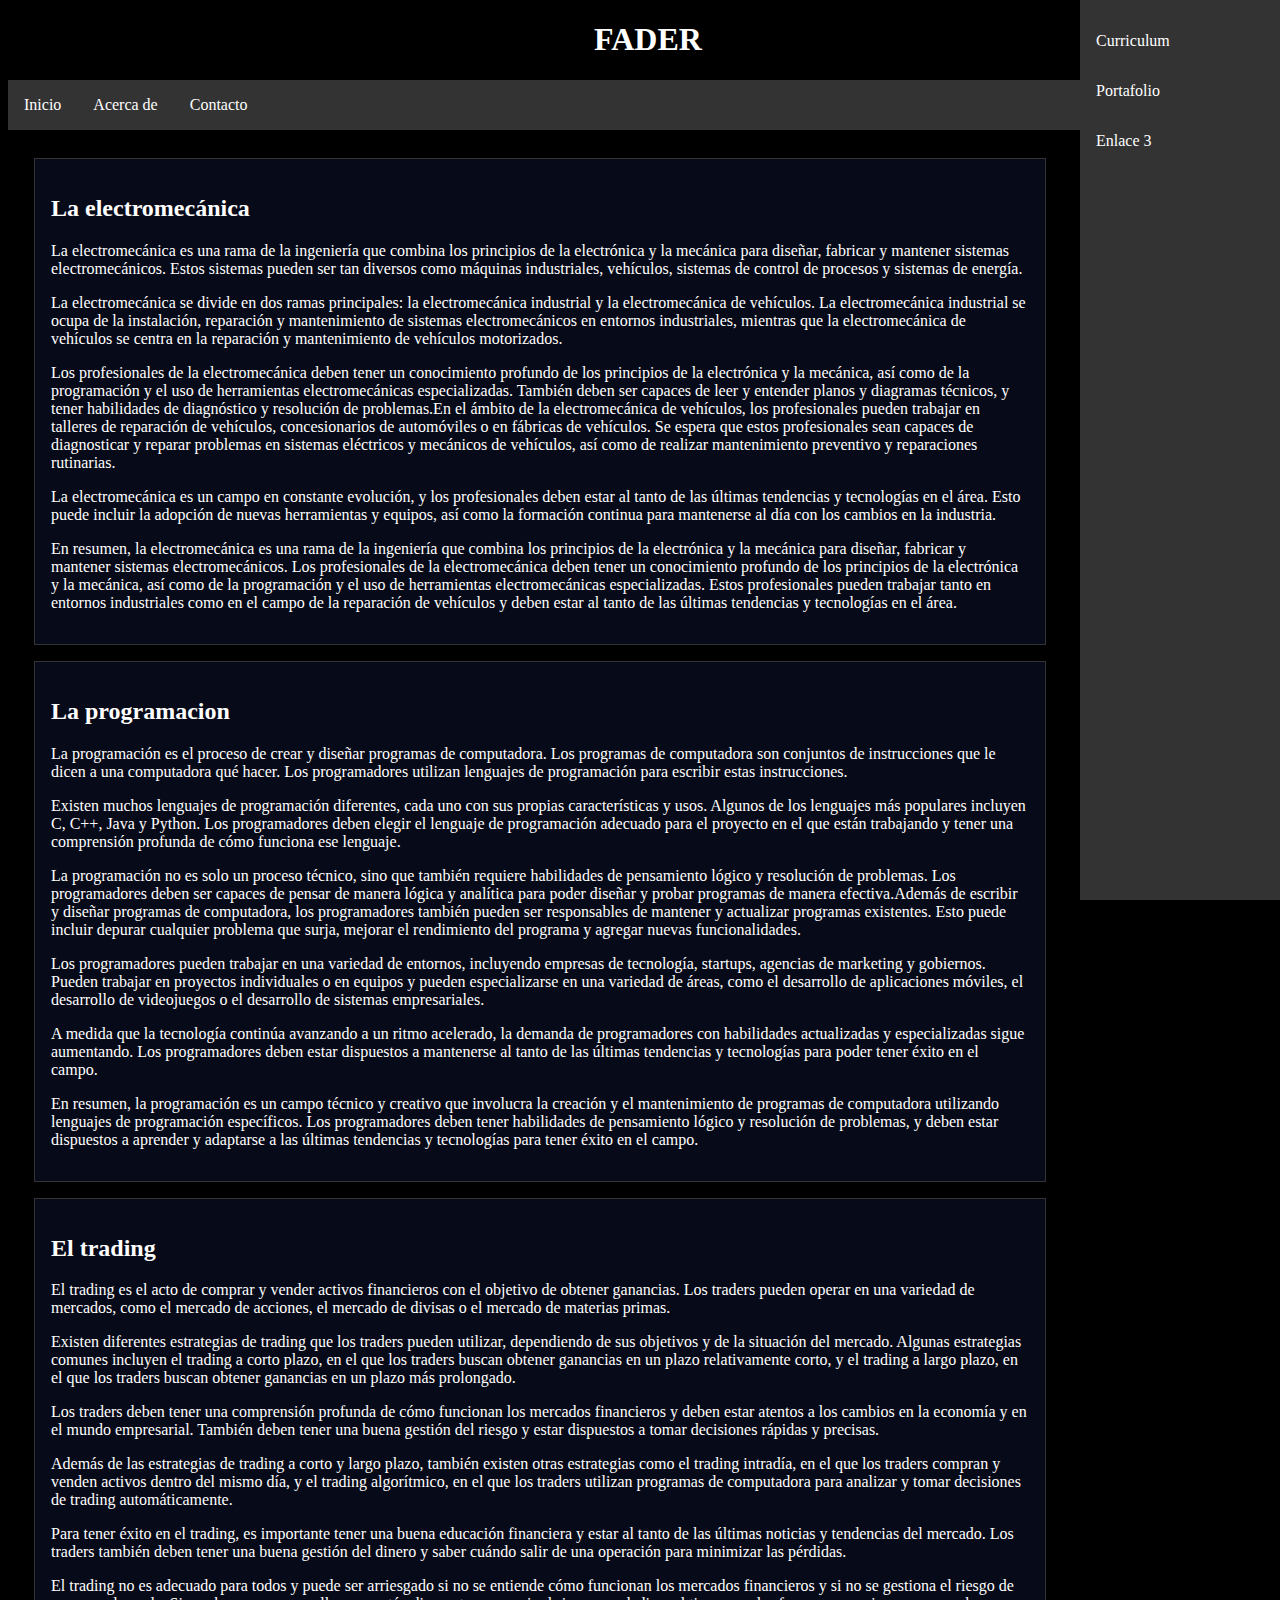
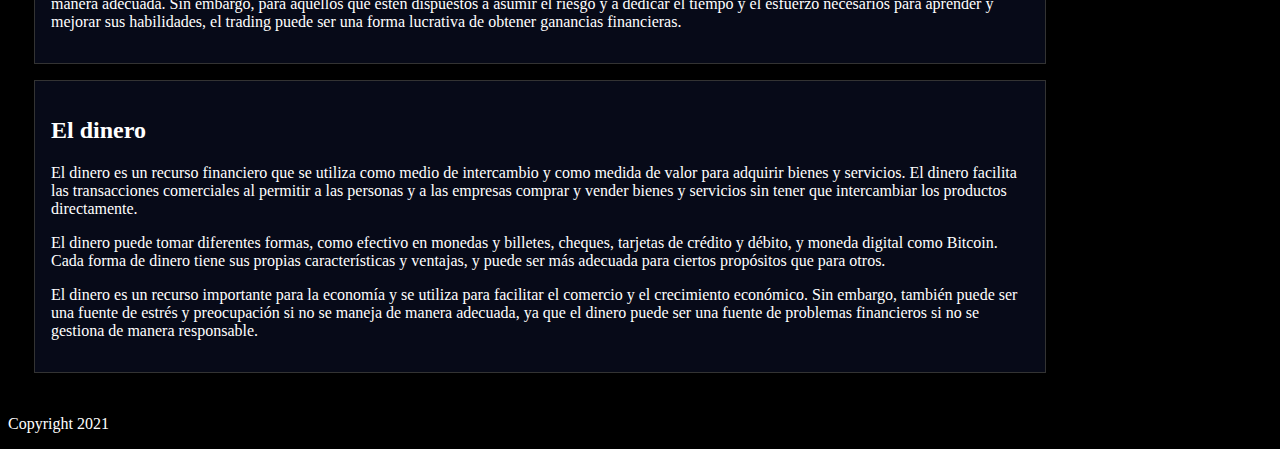
==== index.html @ 0c6322a6 "initial commit" ====
<!DOCTYPE html>
<html lang="en">

<head>
    <meta charset="UTF-8">
    <meta http-equiv="X-UA-Compatible" content="IE=edge">
    <meta name="viewport" content="width=device-width, initial-scale=1.0">
    <link rel="stylesheet" href="style.css">
    <script defer src="script.js"></script>
    <title>Emiliano F WEB</title>
</head>

<body>

    <header>
        <div class="banner">
            <h1>FADER</h1>
            <button class="sticky-element" id="menu-button">Menú</button>

            <nav>
                <a href="index.html">Inicio</a>
                <a href="acercade.html">Acerca de</a>
                <a href="contacto.html">Contacto</a>
            </nav>
        </div>
    </header>
    <main class="contenedor-principal">
        <article>
            <h2>La electromecánica</h2>
            <p>La electromecánica es una rama de la ingeniería que combina los principios de la electrónica y la
                mecánica para diseñar, fabricar y mantener sistemas electromecánicos. Estos sistemas pueden ser tan
                diversos como máquinas industriales, vehículos, sistemas de control de procesos y sistemas de energía.
            </p>

            <p>La electromecánica se divide en dos ramas principales: la electromecánica industrial y la
                electromecánica de vehículos. La electromecánica industrial se ocupa de la instalación, reparación y
                mantenimiento de sistemas electromecánicos en entornos industriales, mientras que la electromecánica de
                vehículos se centra en la reparación y mantenimiento de vehículos motorizados.</p>

            <p>Los profesionales de la electromecánica deben tener un conocimiento profundo de los principios de la
                electrónica y la mecánica, así como de la programación y el uso de herramientas electromecánicas
                especializadas. También deben ser capaces de leer y entender planos y diagramas técnicos, y tener
                habilidades de diagnóstico y resolución de problemas.En el ámbito de la electromecánica de vehículos,
                los profesionales pueden trabajar en talleres de reparación de vehículos, concesionarios de automóviles
                o en fábricas de vehículos. Se espera que estos profesionales sean capaces de diagnosticar y reparar
                problemas en sistemas eléctricos y mecánicos de vehículos, así como de realizar mantenimiento preventivo
                y reparaciones rutinarias.</p>

            <p>La electromecánica es un campo en constante evolución, y los profesionales deben estar al tanto de las
                últimas tendencias y tecnologías en el área. Esto puede incluir la adopción de nuevas herramientas y
                equipos, así como la formación continua para mantenerse al día con los cambios en la industria.</p>

            <p>En resumen, la electromecánica es una rama de la ingeniería que combina los principios de la electrónica
                y la mecánica para diseñar, fabricar y mantener sistemas electromecánicos. Los profesionales de la
                electromecánica deben tener un conocimiento profundo de los principios de la electrónica y la mecánica,
                así como de la programación y el uso de herramientas electromecánicas especializadas. Estos
                profesionales pueden trabajar tanto en entornos industriales como en el campo de la reparación de
                vehículos y deben estar al tanto de las últimas tendencias y tecnologías en el área.</p>
        </article>
        <article>
            <h2>La programacion</h2>
            <p>La programación es el proceso de crear y diseñar programas de computadora. Los programas de computadora
                son conjuntos de instrucciones que le dicen a una computadora qué hacer. Los programadores utilizan
                lenguajes de programación para escribir estas instrucciones.</p>

            <p>Existen muchos lenguajes de programación diferentes, cada uno con sus propias características y usos.
                Algunos de los lenguajes más populares incluyen C, C++, Java y Python. Los programadores deben elegir el
                lenguaje de programación adecuado para el proyecto en el que están trabajando y tener una comprensión
                profunda de cómo funciona ese lenguaje.</p>

            <p>La programación no es solo un proceso técnico, sino que también requiere habilidades de pensamiento
                lógico y resolución de problemas. Los programadores deben ser capaces de pensar de manera lógica y
                analítica para poder diseñar y probar programas de manera efectiva.Además de escribir y diseñar
                programas de computadora, los programadores también pueden ser responsables de mantener y actualizar
                programas existentes. Esto puede incluir depurar cualquier problema que surja, mejorar el rendimiento
                del programa y agregar nuevas funcionalidades.</p>

            <p>Los programadores pueden trabajar en una variedad de entornos, incluyendo empresas de tecnología,
                startups, agencias de marketing y gobiernos. Pueden trabajar en proyectos individuales o en equipos y
                pueden especializarse en una variedad de áreas, como el desarrollo de aplicaciones móviles, el
                desarrollo de videojuegos o el desarrollo de sistemas empresariales.</p>

            <p>A medida que la tecnología continúa avanzando a un ritmo acelerado, la demanda de programadores con
                habilidades actualizadas y especializadas sigue aumentando. Los programadores deben estar dispuestos a
                mantenerse al tanto de las últimas tendencias y tecnologías para poder tener éxito en el campo.</p>
            <p>En resumen, la programación es un campo técnico y creativo que involucra la creación y el mantenimiento
                de programas de computadora utilizando lenguajes de programación específicos. Los programadores deben
                tener habilidades de pensamiento lógico y resolución de problemas, y deben estar dispuestos a aprender y
                adaptarse a las últimas tendencias y tecnologías para tener éxito en el campo.</p>
        </article>
        <article>
            <h2>El trading</h2>
            <p>El trading es el acto de comprar y vender activos financieros con el objetivo de obtener ganancias. Los
                traders pueden operar en una variedad de mercados, como el mercado de acciones, el mercado de divisas o
                el mercado de materias primas.</p>

            <p>Existen diferentes estrategias de trading que los traders pueden utilizar, dependiendo de sus objetivos
                y de la situación del mercado. Algunas estrategias comunes incluyen el trading a corto plazo, en el que
                los traders buscan obtener ganancias en un plazo relativamente corto, y el trading a largo plazo, en el
                que los traders buscan obtener ganancias en un plazo más prolongado.</p>

            <p>Los traders deben tener una comprensión profunda de cómo funcionan los mercados financieros y deben
                estar atentos a los cambios en la economía y en el mundo empresarial. También deben tener una buena
                gestión del riesgo y estar dispuestos a tomar decisiones rápidas y precisas.</p>
            <p>Además de las estrategias de trading a corto y largo plazo, también existen otras estrategias como el
                trading intradía, en el que los traders compran y venden activos dentro del mismo día, y el trading
                algorítmico, en el que los traders utilizan programas de computadora para analizar y tomar decisiones de
                trading automáticamente.</p>

            <p>Para tener éxito en el trading, es importante tener una buena educación financiera y estar al tanto de
                las
                últimas noticias y tendencias del mercado. Los traders también deben tener una buena gestión del dinero
                y
                saber cuándo salir de una operación para minimizar las pérdidas.</p>

            <p>El trading no es adecuado para todos y puede ser arriesgado si no se entiende cómo funcionan los mercados
                financieros y si no se gestiona el riesgo de manera adecuada. Sin embargo, para aquellos que estén
                dispuestos a asumir el riesgo y a dedicar el tiempo y el esfuerzo necesarios para aprender y mejorar sus
                habilidades, el trading puede ser una forma lucrativa de obtener ganancias financieras.</p>
        </article>

        <article>
            <h2>El dinero</h2>
            <p>El dinero es un recurso financiero que se utiliza como medio de intercambio y como medida de valor para
                adquirir bienes y servicios. El dinero facilita las transacciones comerciales al permitir a las personas
                y a las empresas comprar y vender bienes y servicios sin tener que intercambiar los productos
                directamente.</p>

            <p>El dinero puede tomar diferentes formas, como efectivo en monedas y billetes, cheques, tarjetas de
                crédito y débito, y moneda digital como Bitcoin. Cada forma de dinero tiene sus propias características
                y ventajas, y puede ser más adecuada para ciertos propósitos que para otros.</p>

            <p>El dinero es un recurso importante para la economía y se utiliza para facilitar el comercio y el
                crecimiento económico. Sin embargo, también puede ser una fuente de estrés y preocupación si no se
                maneja de manera adecuada, ya que el dinero puede ser una fuente de problemas financieros si no se
                gestiona de manera responsable.</p>
        </article>
    </main>

    <aside>
        <ul>
            <li><a href="cv.html">Curriculum</a></li>
            <li><a href="portafolio.html">Portafolio</a></li>
            <li><a href="#">Enlace 3</a></li>
        </ul>
    </aside>

    <footer>
        <p>Copyright 2021</p>
    </footer>
</body>

</html>
---- style.css ----
::-webkit-scrollbar {
    width: 10px;
    background-color: #333;
    /* El color de fondo de la barra de desplazamiento será gris oscuro */
    color: #fff;
    /* El color de las flechas de desplazamiento será blanco */
}

::-webkit-scrollbar-thumb {
    background-color: #666;
    /* El color de fondo de la parte deslizante será gris medio */
    border-radius: 10px;
    /* La parte deslizante tendrá bordes redondeados */
}



body {
    background-color: black;
    color: white;
}

main {
    background-color: black;
    color: darkslategray;
    margin: 0 auto;
    padding: 10px;
}

.banner {
position: fixed;
display: block;
background-color: black;
width: 100%;
top: 0;
}
h1 {
    text-align: center;
}

article {
    border: 1px solid #333;
    margin: 1em;
    padding: 1em;
    background-color: rgb(7, 10, 24);
    color: rgb(255, 255, 255);
}

article:first-of-type {
    margin-top: 140px;
}

nav {
    display: flex;
    align-items: left;
    background-color: #333;
    color: #fff;
    width: 100%;
}

nav a {
    display: block;
    padding: 1em;
    text-decoration: none;
    color: inherit;
}

nav a:hover {
    background-color: #444;
}

aside {
    position: sticky;
    top: 0;
    right: 0;
    width: 200px;
    height: 100%;
    background-color: #333;
    color: #fff;
    padding: 0;
}

aside a {
    display: block;
    text-decoration: none;
    color: #fff;
    background-color: #333;
    padding: 1em;
}

aside a:hover {
    background-color: #444;
}


aside ul {
    list-style-type: none;
    padding: 0;
}

aside ul {
    transition: max-height 0.5s ease-in-out;
    max-height: 0;
    overflow: hidden;
}

aside ul.open {
    max-height: 1000px;
}

aside ul {
    display: block;
}

aside {
    position: fixed;
    top: 0;
    right: 0;
    width: 200px;
    height: 100%;
    background-color: #333;
    color: #fff;
    padding: 0;
    display: block;
    margin: 0;
    padding: 0;
}

button {
    background-color: #333;
    color: #fff;
    padding: 1em;
    cursor: pointer;
    font-size: 16px;
    box-shadow: 0 2px 4px rgba(0, 0, 0, 0.2);
}

button:hover {
    background-color: #444;
}

@media screen and (min-width: 601px) {

    main {
        margin-right: 200px;
    }

    aside ul {
        list-style-type: none;
        padding: 0;
    }

    aside ul {
        transition: max-height 0.5s ease-in-out;
        max-height: 1000px;
        overflow: hidden;
    }

    aside ul.open {
        max-height: 0;
    }

    aside ul {
        display: block;
    }

    #menu-button {
        display: none;
    }

}

@media screen and (max-width: 600px) {

    main {
        width: 100%;
    }

    aside {
        display: block;
        color: white;
        width: auto;
        height: max-content;
        z-index: 2;
    }

    aside ul {
        list-style-type: none;
        padding: 0;
    }

    aside ul {
        transition: max-height 0.5s ease-in-out;
        max-height: 1000px;
        overflow: hidden;
    }

    aside ul.open {
        max-height: 0;
    }

    aside ul {
        display: block;
    }

    button {
        float: right;
        z-index: 1;
        top: 0;
    }

}

.sticky-element {
    position: -webkit-sticky;
    /* Para Safari */
    position: sticky;
    top: 0;
    /* El elemento se fijará en la parte superior del contenedor */
}
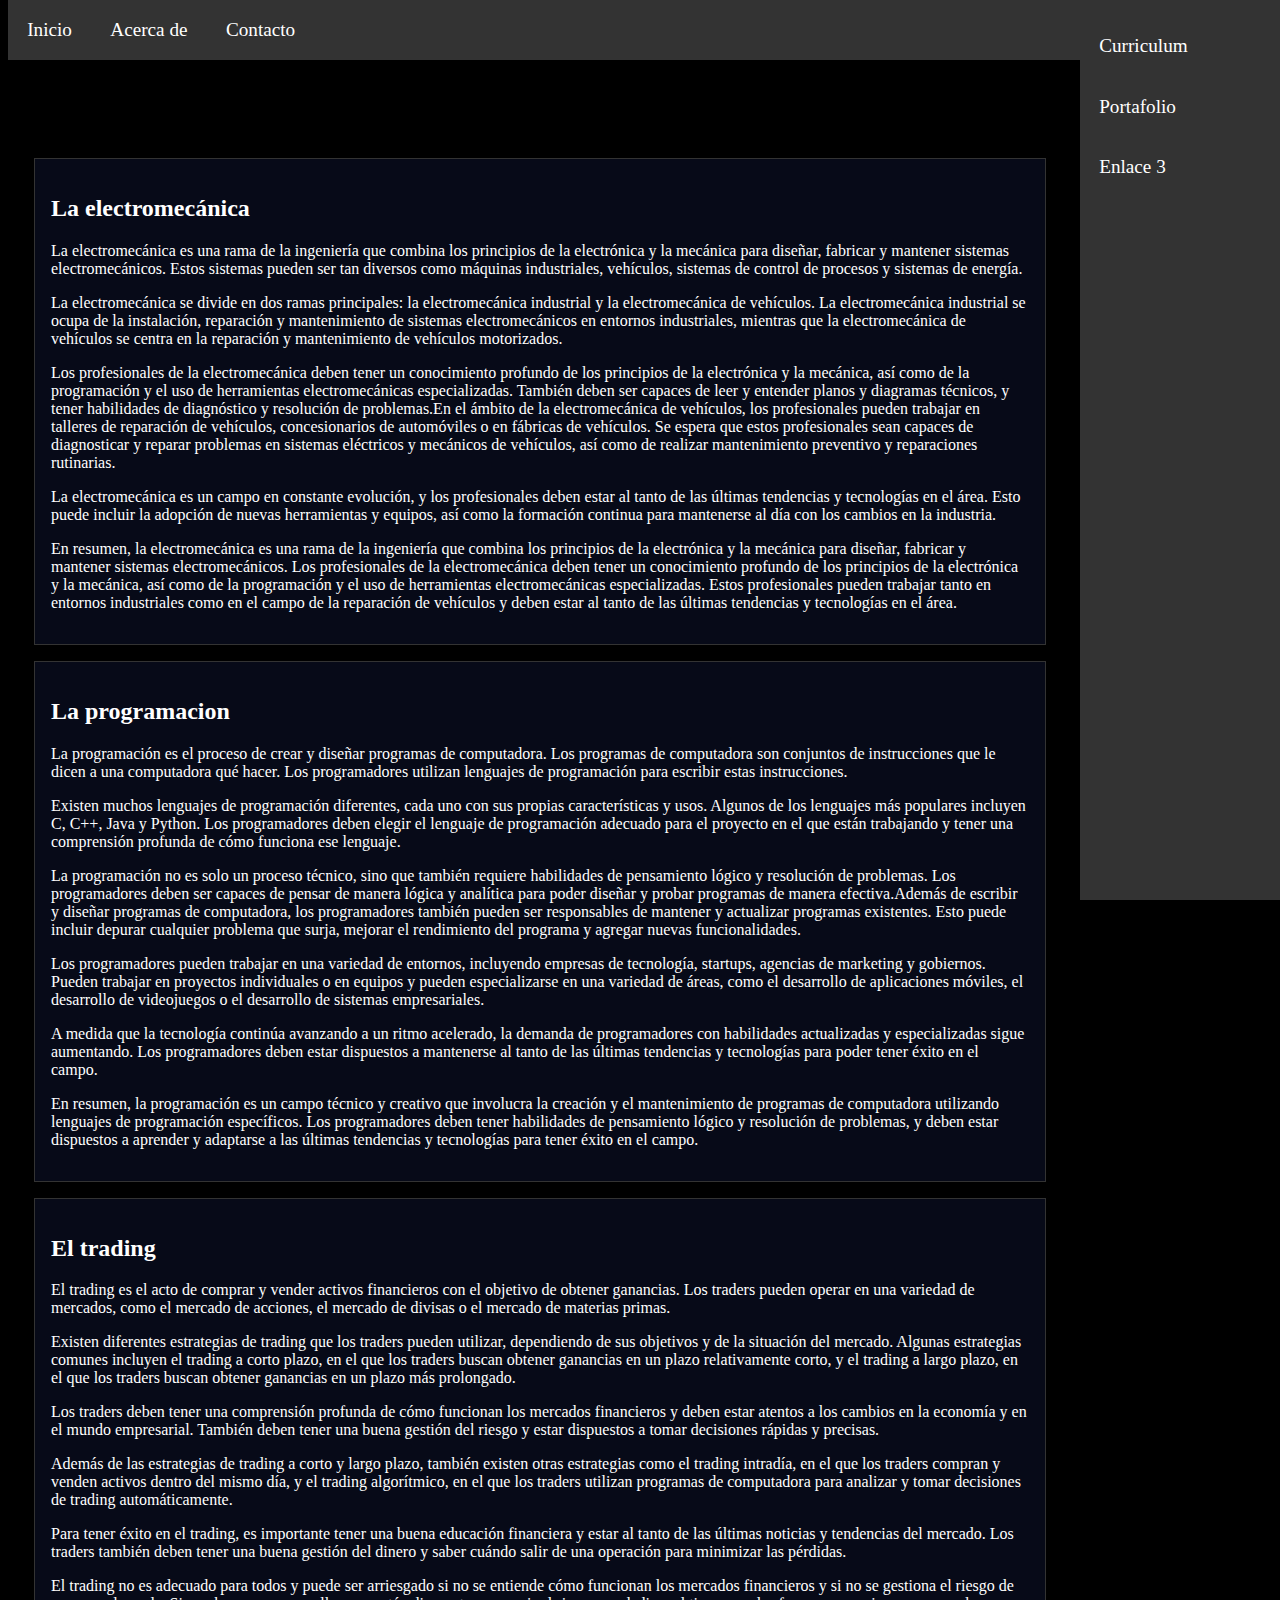
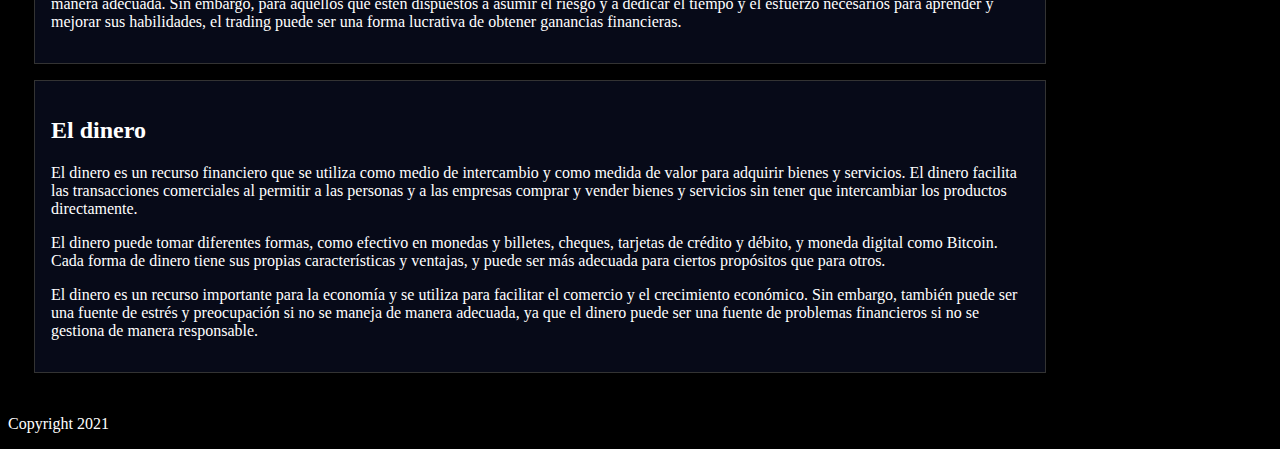
==== commit 72556eca: "Update index.html" ====
--- a/index.html
+++ b/index.html
@@ -7,20 +7,18 @@
     <meta name="viewport" content="width=device-width, initial-scale=1.0">
     <link rel="stylesheet" href="style.css">
     <script defer src="script.js"></script>
-    <title>Emiliano F WEB</title>
+    <title>Fader Developer</title>
 </head>
 
 <body>
 
     <header>
         <div class="banner">
-            <h1>FADER</h1>
-            <button class="sticky-element" id="menu-button">Menú</button>
-
             <nav>
                 <a href="index.html">Inicio</a>
                 <a href="acercade.html">Acerca de</a>
                 <a href="contacto.html">Contacto</a>
+                <button class="sticky-element" id="menu-button">Menú</button>
             </nav>
         </div>
     </header>
@@ -150,4 +148,4 @@
     </footer>
 </body>
 
-</html>+</html>
--- a/style.css
+++ b/style.css
@@ -13,7 +13,21 @@
     /* La parte deslizante tendrá bordes redondeados */
 }
 
-
+.imgbanner {
+    display: flex;
+    justify-content: center;
+}
+
+.astromate {
+    display: block;
+    margin: auto;
+    width: 300px; /* Tamaño de la imagen */
+  }
+
+a {
+    color: white;
+    font-size: larger;
+}
 
 body {
     background-color: black;
@@ -168,6 +182,10 @@
         display: none;
     }
 
+    .title {
+        display: none;
+    }
+
 }
 
 @media screen and (max-width: 600px) {
@@ -207,6 +225,14 @@
         float: right;
         z-index: 1;
         top: 0;
+    }
+
+    .imgbanner {
+        display: none;
+    }
+
+    .title {
+        display: block;
     }
 
 }
@@ -217,4 +243,45 @@
     position: sticky;
     top: 0;
     /* El elemento se fijará en la parte superior del contenedor */
-}+}
+
+form {
+    font-family: Arial, sans-serif;
+    color: white;
+  }
+
+  input[type="text"], textarea {
+    width: 100%;
+    padding: 12px 20px;
+    margin: 8px 0;
+    box-sizing: border-box;
+    border: 2px solid #ccc;
+    border-radius: 4px;
+  }
+  
+  input[type="submit"] {
+    width: 100%;
+    background-color: #4CAF50;
+    color: white;
+    padding: 14px 20px;
+    margin: 8px 0;
+    border: none;
+    border-radius: 4px;
+    cursor: pointer;
+  }
+  
+  input[type="submit"]:hover {
+    background-color: #45a049;
+  }
+  
+  input {
+    background-color: #666;
+    color: white;
+  }
+
+  #message {
+    max-width: 100%;
+    background-color: #666;
+    color: white;
+  }
+  
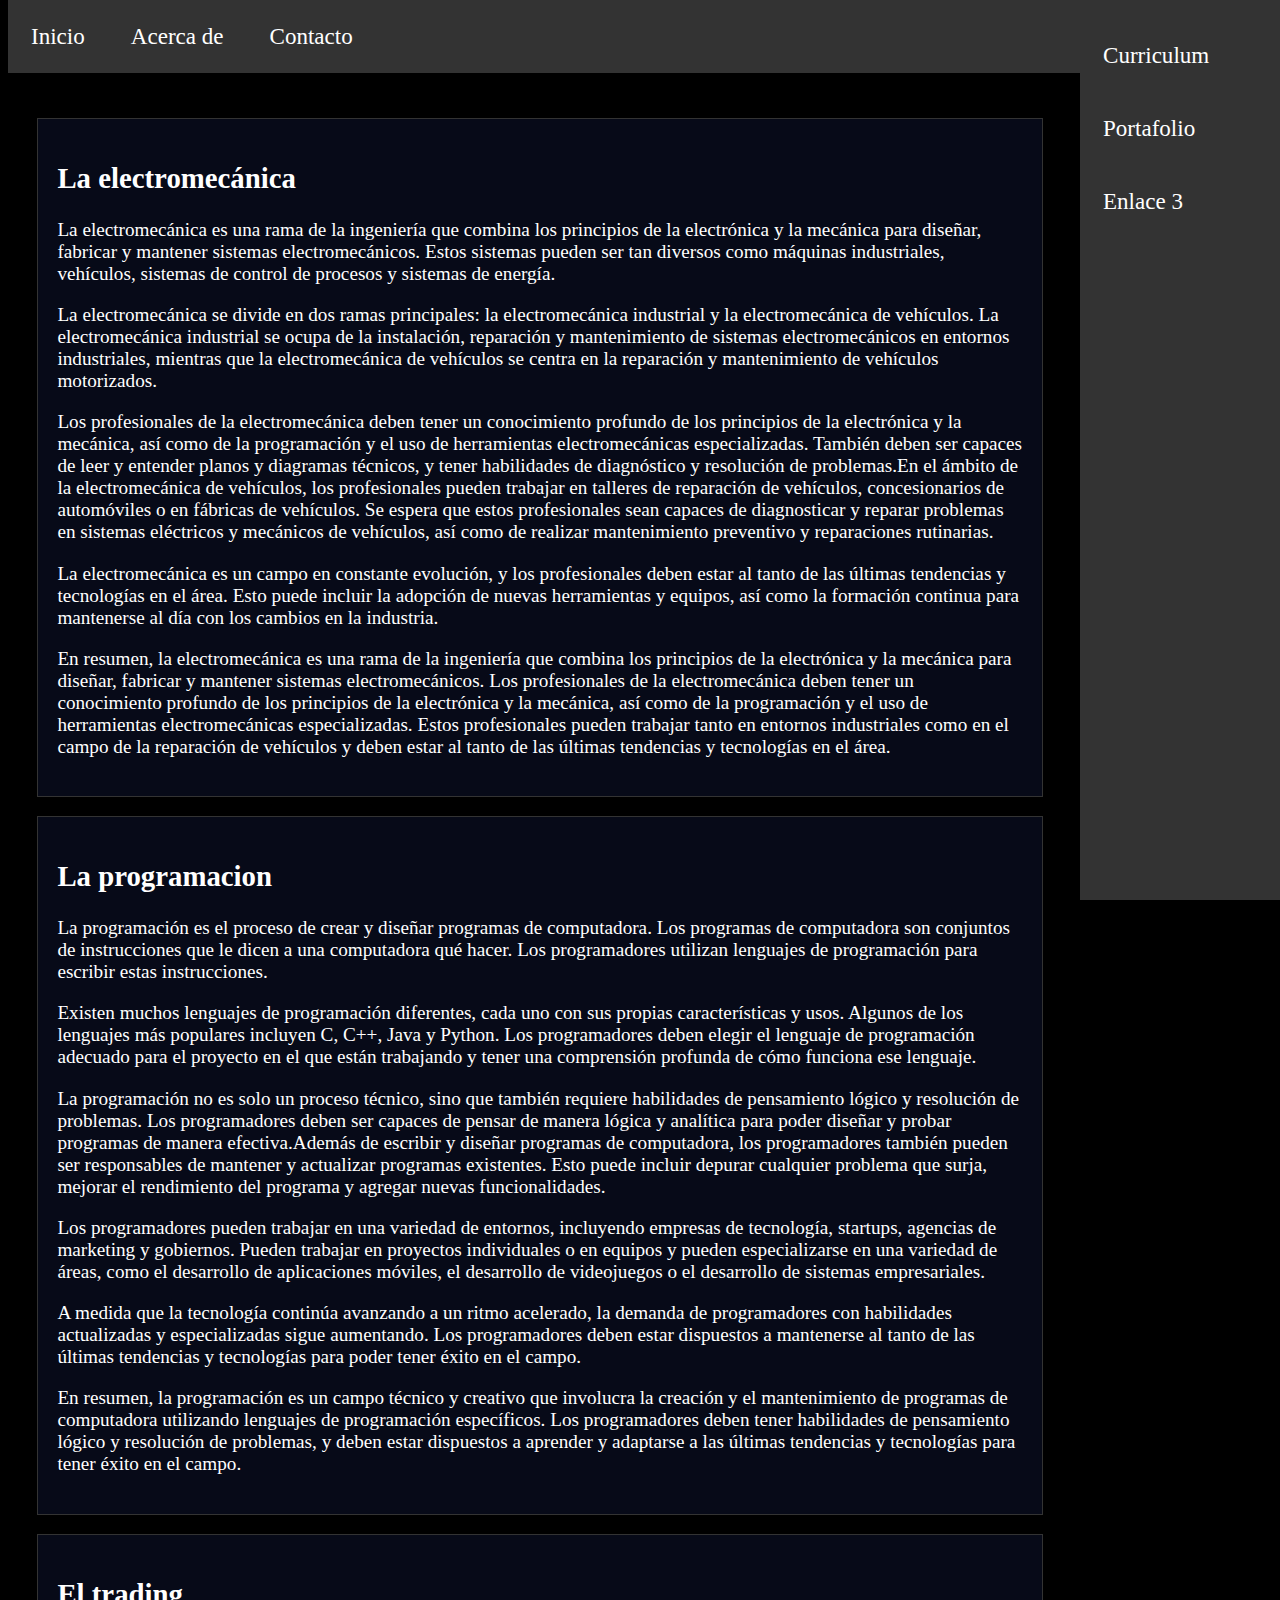
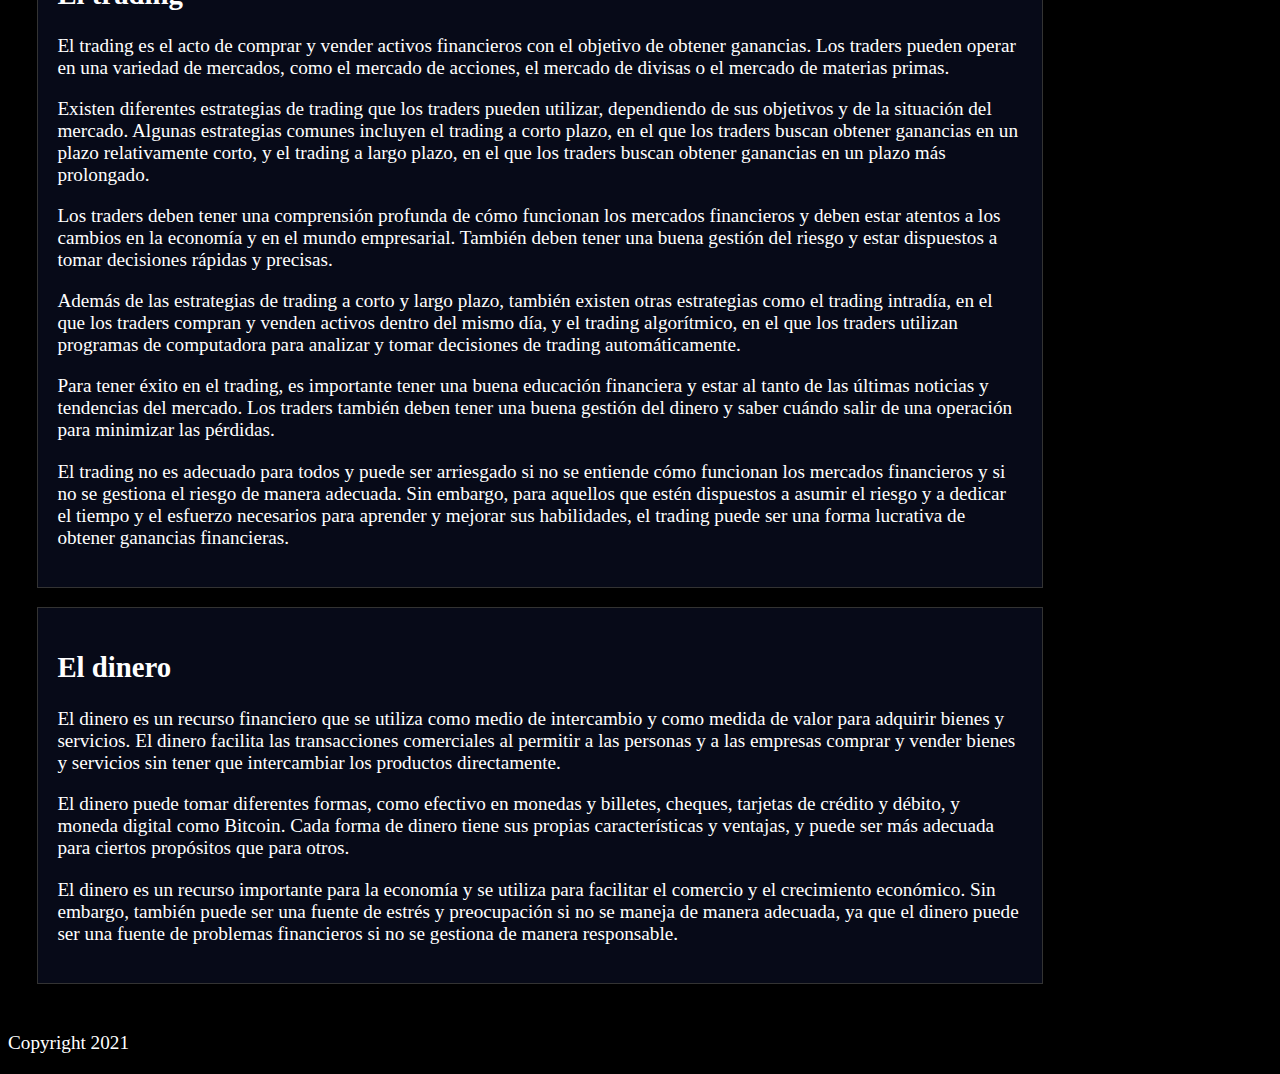
==== commit a1752ee3: "actualizacion" ====
--- a/index.html
+++ b/index.html
@@ -148,4 +148,4 @@
     </footer>
 </body>
 
-</html>
+</html>--- a/style.css
+++ b/style.css
@@ -14,15 +14,9 @@
 }
 
 .imgbanner {
-    display: flex;
-    justify-content: center;
-}
-
-.astromate {
-    display: block;
-    margin: auto;
-    width: 300px; /* Tamaño de la imagen */
-  }
+    overflow: hidden;
+    height: 250px;
+}
 
 a {
     color: white;
@@ -32,6 +26,7 @@
 body {
     background-color: black;
     color: white;
+    font-size: larger;
 }
 
 main {
@@ -42,12 +37,13 @@
 }
 
 .banner {
-position: fixed;
-display: block;
-background-color: black;
-width: 100%;
-top: 0;
-}
+    position: fixed;
+    display: block;
+    background-color: black;
+    width: 100%;
+    top: 0;
+}
+
 h1 {
     text-align: center;
 }
@@ -61,7 +57,7 @@
 }
 
 article:first-of-type {
-    margin-top: 140px;
+    margin-top: 100px;
 }
 
 nav {
@@ -179,10 +175,6 @@
     }
 
     #menu-button {
-        display: none;
-    }
-
-    .title {
         display: none;
     }
 
@@ -231,10 +223,6 @@
         display: none;
     }
 
-    .title {
-        display: block;
-    }
-
 }
 
 .sticky-element {
@@ -248,18 +236,19 @@
 form {
     font-family: Arial, sans-serif;
     color: white;
-  }
-
-  input[type="text"], textarea {
+}
+
+input[type="text"],
+textarea {
     width: 100%;
     padding: 12px 20px;
     margin: 8px 0;
     box-sizing: border-box;
     border: 2px solid #ccc;
     border-radius: 4px;
-  }
-  
-  input[type="submit"] {
+}
+
+input[type="submit"] {
     width: 100%;
     background-color: #4CAF50;
     color: white;
@@ -268,20 +257,19 @@
     border: none;
     border-radius: 4px;
     cursor: pointer;
-  }
-  
-  input[type="submit"]:hover {
+}
+
+input[type="submit"]:hover {
     background-color: #45a049;
-  }
-  
-  input {
+}
+
+input {
     background-color: #666;
     color: white;
-  }
-
-  #message {
+}
+
+#message {
     max-width: 100%;
     background-color: #666;
     color: white;
-  }
-  
+}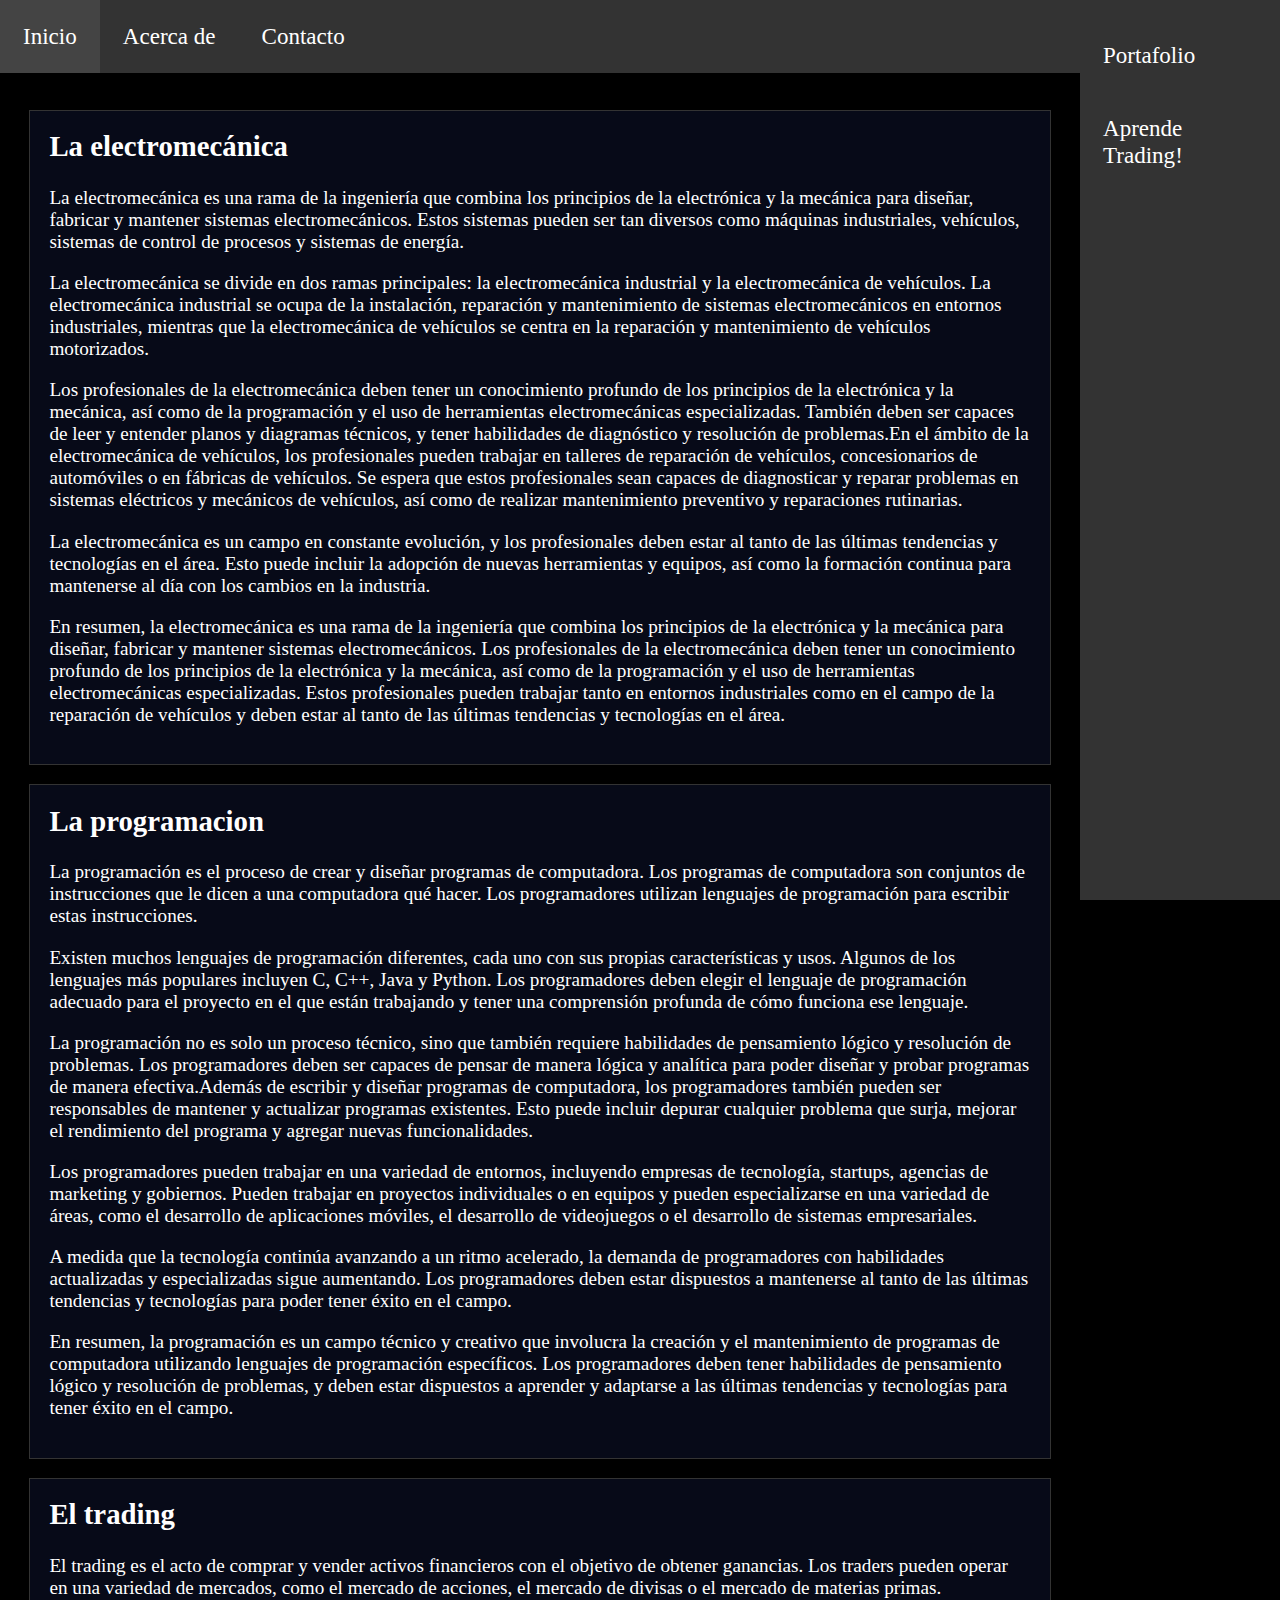
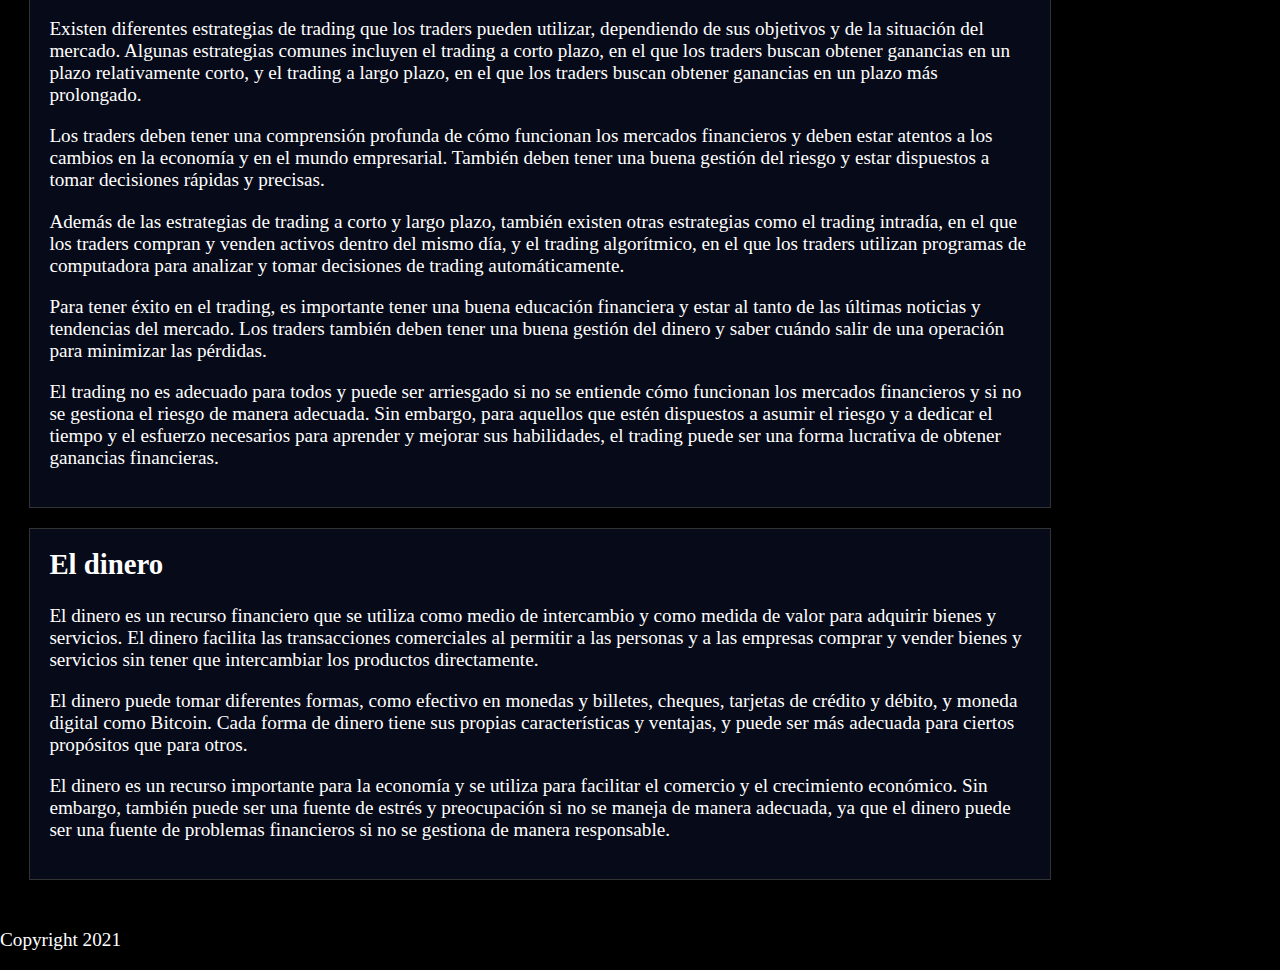
==== commit 7c9591bb: "actualizacion de todos los archivos" ====
--- a/index.html
+++ b/index.html
@@ -137,9 +137,8 @@
 
     <aside>
         <ul>
-            <li><a href="cv.html">Curriculum</a></li>
             <li><a href="portafolio.html">Portafolio</a></li>
-            <li><a href="#">Enlace 3</a></li>
+            <li><a href="trading.html">Aprende Trading!</a></li>
         </ul>
     </aside>
 
--- a/style.css
+++ b/style.css
@@ -24,6 +24,8 @@
 }
 
 body {
+    margin: 0;
+    padding: 0;
     background-color: black;
     color: white;
     font-size: larger;
@@ -48,7 +50,12 @@
     text-align: center;
 }
 
+h2 {
+    margin-top: 0;
+}
+
 article {
+    padding-top: 0;
     border: 1px solid #333;
     margin: 1em;
     padding: 1em;
@@ -154,6 +161,9 @@
     main {
         margin-right: 200px;
     }
+    aside {
+        display: block;
+    }
 
     aside ul {
         list-style-type: none;
@@ -182,8 +192,18 @@
 
 @media screen and (max-width: 600px) {
 
+    body {
+        margin: 0;
+        padding: 0;
+    }
+
     main {
         width: 100%;
+    }
+
+    nav {
+        width: 100%;
+        font-size: smaller;
     }
 
     aside {
@@ -272,4 +292,4 @@
     max-width: 100%;
     background-color: #666;
     color: white;
-}+}
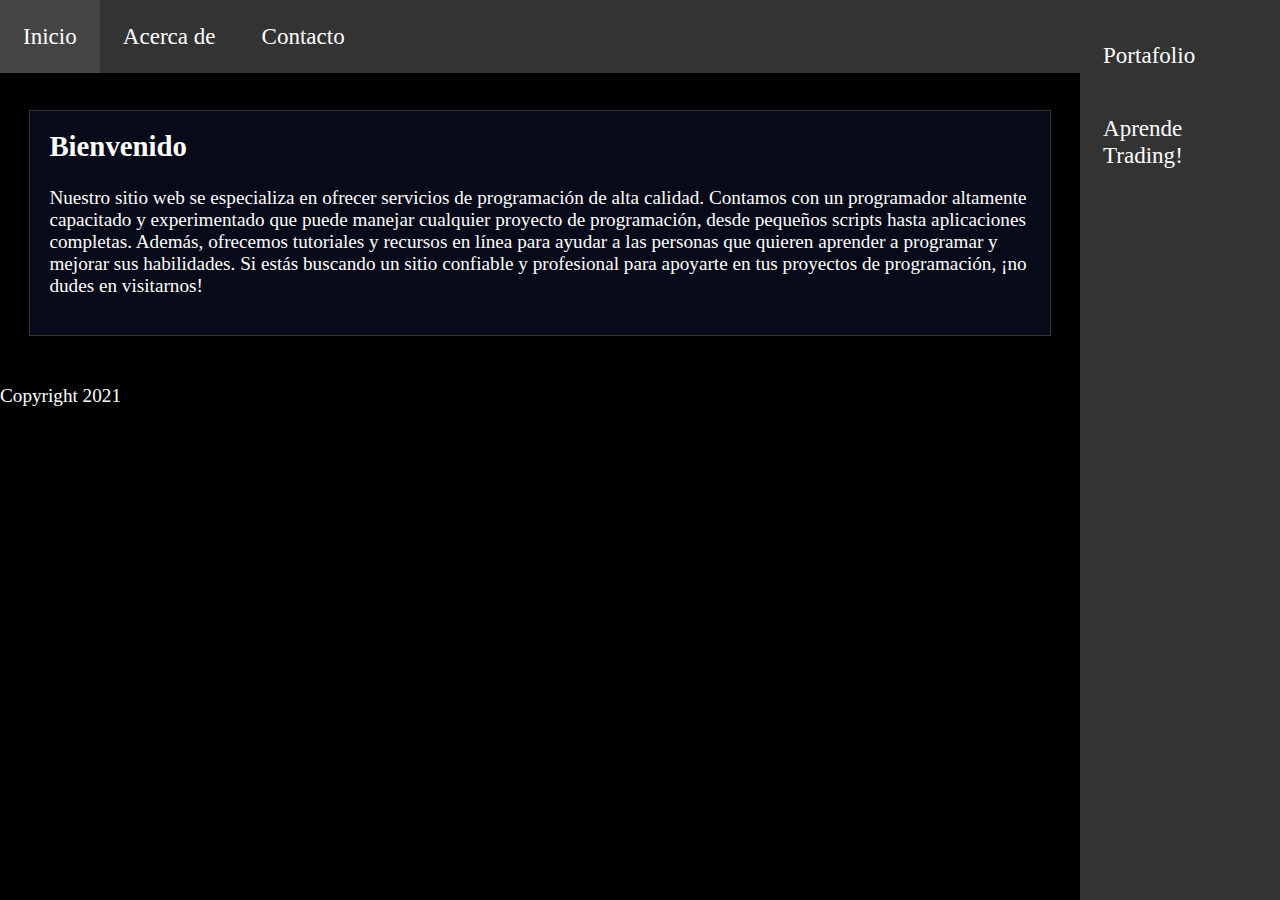
==== commit 4b4b651a: "actualizacion" ====
--- a/index.html
+++ b/index.html
@@ -24,114 +24,13 @@
     </header>
     <main class="contenedor-principal">
         <article>
-            <h2>La electromecánica</h2>
-            <p>La electromecánica es una rama de la ingeniería que combina los principios de la electrónica y la
-                mecánica para diseñar, fabricar y mantener sistemas electromecánicos. Estos sistemas pueden ser tan
-                diversos como máquinas industriales, vehículos, sistemas de control de procesos y sistemas de energía.
-            </p>
-
-            <p>La electromecánica se divide en dos ramas principales: la electromecánica industrial y la
-                electromecánica de vehículos. La electromecánica industrial se ocupa de la instalación, reparación y
-                mantenimiento de sistemas electromecánicos en entornos industriales, mientras que la electromecánica de
-                vehículos se centra en la reparación y mantenimiento de vehículos motorizados.</p>
-
-            <p>Los profesionales de la electromecánica deben tener un conocimiento profundo de los principios de la
-                electrónica y la mecánica, así como de la programación y el uso de herramientas electromecánicas
-                especializadas. También deben ser capaces de leer y entender planos y diagramas técnicos, y tener
-                habilidades de diagnóstico y resolución de problemas.En el ámbito de la electromecánica de vehículos,
-                los profesionales pueden trabajar en talleres de reparación de vehículos, concesionarios de automóviles
-                o en fábricas de vehículos. Se espera que estos profesionales sean capaces de diagnosticar y reparar
-                problemas en sistemas eléctricos y mecánicos de vehículos, así como de realizar mantenimiento preventivo
-                y reparaciones rutinarias.</p>
-
-            <p>La electromecánica es un campo en constante evolución, y los profesionales deben estar al tanto de las
-                últimas tendencias y tecnologías en el área. Esto puede incluir la adopción de nuevas herramientas y
-                equipos, así como la formación continua para mantenerse al día con los cambios en la industria.</p>
-
-            <p>En resumen, la electromecánica es una rama de la ingeniería que combina los principios de la electrónica
-                y la mecánica para diseñar, fabricar y mantener sistemas electromecánicos. Los profesionales de la
-                electromecánica deben tener un conocimiento profundo de los principios de la electrónica y la mecánica,
-                así como de la programación y el uso de herramientas electromecánicas especializadas. Estos
-                profesionales pueden trabajar tanto en entornos industriales como en el campo de la reparación de
-                vehículos y deben estar al tanto de las últimas tendencias y tecnologías en el área.</p>
-        </article>
-        <article>
-            <h2>La programacion</h2>
-            <p>La programación es el proceso de crear y diseñar programas de computadora. Los programas de computadora
-                son conjuntos de instrucciones que le dicen a una computadora qué hacer. Los programadores utilizan
-                lenguajes de programación para escribir estas instrucciones.</p>
-
-            <p>Existen muchos lenguajes de programación diferentes, cada uno con sus propias características y usos.
-                Algunos de los lenguajes más populares incluyen C, C++, Java y Python. Los programadores deben elegir el
-                lenguaje de programación adecuado para el proyecto en el que están trabajando y tener una comprensión
-                profunda de cómo funciona ese lenguaje.</p>
-
-            <p>La programación no es solo un proceso técnico, sino que también requiere habilidades de pensamiento
-                lógico y resolución de problemas. Los programadores deben ser capaces de pensar de manera lógica y
-                analítica para poder diseñar y probar programas de manera efectiva.Además de escribir y diseñar
-                programas de computadora, los programadores también pueden ser responsables de mantener y actualizar
-                programas existentes. Esto puede incluir depurar cualquier problema que surja, mejorar el rendimiento
-                del programa y agregar nuevas funcionalidades.</p>
-
-            <p>Los programadores pueden trabajar en una variedad de entornos, incluyendo empresas de tecnología,
-                startups, agencias de marketing y gobiernos. Pueden trabajar en proyectos individuales o en equipos y
-                pueden especializarse en una variedad de áreas, como el desarrollo de aplicaciones móviles, el
-                desarrollo de videojuegos o el desarrollo de sistemas empresariales.</p>
-
-            <p>A medida que la tecnología continúa avanzando a un ritmo acelerado, la demanda de programadores con
-                habilidades actualizadas y especializadas sigue aumentando. Los programadores deben estar dispuestos a
-                mantenerse al tanto de las últimas tendencias y tecnologías para poder tener éxito en el campo.</p>
-            <p>En resumen, la programación es un campo técnico y creativo que involucra la creación y el mantenimiento
-                de programas de computadora utilizando lenguajes de programación específicos. Los programadores deben
-                tener habilidades de pensamiento lógico y resolución de problemas, y deben estar dispuestos a aprender y
-                adaptarse a las últimas tendencias y tecnologías para tener éxito en el campo.</p>
-        </article>
-        <article>
-            <h2>El trading</h2>
-            <p>El trading es el acto de comprar y vender activos financieros con el objetivo de obtener ganancias. Los
-                traders pueden operar en una variedad de mercados, como el mercado de acciones, el mercado de divisas o
-                el mercado de materias primas.</p>
-
-            <p>Existen diferentes estrategias de trading que los traders pueden utilizar, dependiendo de sus objetivos
-                y de la situación del mercado. Algunas estrategias comunes incluyen el trading a corto plazo, en el que
-                los traders buscan obtener ganancias en un plazo relativamente corto, y el trading a largo plazo, en el
-                que los traders buscan obtener ganancias en un plazo más prolongado.</p>
-
-            <p>Los traders deben tener una comprensión profunda de cómo funcionan los mercados financieros y deben
-                estar atentos a los cambios en la economía y en el mundo empresarial. También deben tener una buena
-                gestión del riesgo y estar dispuestos a tomar decisiones rápidas y precisas.</p>
-            <p>Además de las estrategias de trading a corto y largo plazo, también existen otras estrategias como el
-                trading intradía, en el que los traders compran y venden activos dentro del mismo día, y el trading
-                algorítmico, en el que los traders utilizan programas de computadora para analizar y tomar decisiones de
-                trading automáticamente.</p>
-
-            <p>Para tener éxito en el trading, es importante tener una buena educación financiera y estar al tanto de
-                las
-                últimas noticias y tendencias del mercado. Los traders también deben tener una buena gestión del dinero
-                y
-                saber cuándo salir de una operación para minimizar las pérdidas.</p>
-
-            <p>El trading no es adecuado para todos y puede ser arriesgado si no se entiende cómo funcionan los mercados
-                financieros y si no se gestiona el riesgo de manera adecuada. Sin embargo, para aquellos que estén
-                dispuestos a asumir el riesgo y a dedicar el tiempo y el esfuerzo necesarios para aprender y mejorar sus
-                habilidades, el trading puede ser una forma lucrativa de obtener ganancias financieras.</p>
-        </article>
-
-        <article>
-            <h2>El dinero</h2>
-            <p>El dinero es un recurso financiero que se utiliza como medio de intercambio y como medida de valor para
-                adquirir bienes y servicios. El dinero facilita las transacciones comerciales al permitir a las personas
-                y a las empresas comprar y vender bienes y servicios sin tener que intercambiar los productos
-                directamente.</p>
-
-            <p>El dinero puede tomar diferentes formas, como efectivo en monedas y billetes, cheques, tarjetas de
-                crédito y débito, y moneda digital como Bitcoin. Cada forma de dinero tiene sus propias características
-                y ventajas, y puede ser más adecuada para ciertos propósitos que para otros.</p>
-
-            <p>El dinero es un recurso importante para la economía y se utiliza para facilitar el comercio y el
-                crecimiento económico. Sin embargo, también puede ser una fuente de estrés y preocupación si no se
-                maneja de manera adecuada, ya que el dinero puede ser una fuente de problemas financieros si no se
-                gestiona de manera responsable.</p>
+            <h2>Bienvenido</h2>
+            <p>Nuestro sitio web se especializa en ofrecer servicios de programación de alta calidad. Contamos con un
+                programador altamente capacitado y experimentado que puede manejar cualquier proyecto de programación,
+                desde pequeños scripts hasta aplicaciones completas. Además, ofrecemos tutoriales y recursos en línea
+                para ayudar a las personas que quieren aprender a programar y mejorar sus habilidades. Si estás buscando
+                un sitio confiable y profesional para apoyarte en tus proyectos de programación, ¡no dudes en
+                visitarnos!</p>
         </article>
     </main>
 
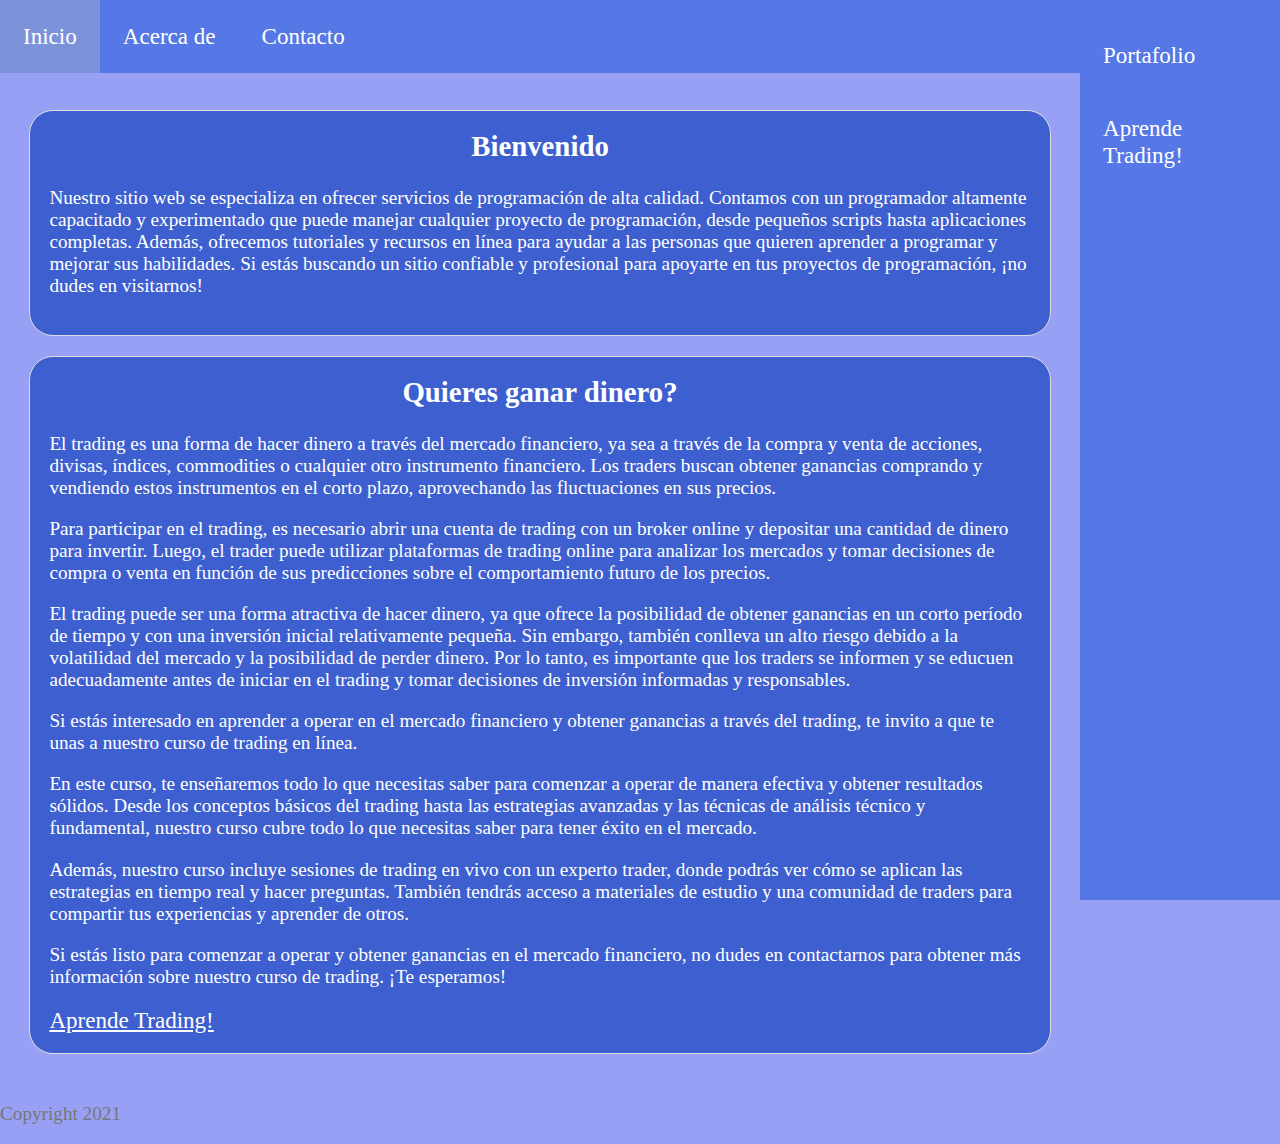
==== commit 76c853ea: "Add files via upload" ====
--- a/index.html
+++ b/index.html
@@ -32,6 +32,41 @@
                 un sitio confiable y profesional para apoyarte en tus proyectos de programación, ¡no dudes en
                 visitarnos!</p>
         </article>
+        <article>
+            <h2>Quieres ganar dinero?</h2>
+            <p>El trading es una forma de hacer dinero a través del mercado financiero, ya sea a través de la compra y
+                venta de acciones, divisas, índices, commodities o cualquier otro instrumento financiero. Los traders
+                buscan obtener ganancias comprando y vendiendo estos instrumentos en el corto plazo, aprovechando las
+                fluctuaciones en sus precios.</p>
+
+            <p>Para participar en el trading, es necesario abrir una cuenta de trading con un broker online y depositar
+                una cantidad de dinero para invertir. Luego, el trader puede utilizar plataformas de trading online para
+                analizar los mercados y tomar decisiones de compra o venta en función de sus predicciones sobre el
+                comportamiento futuro de los precios.</p>
+
+            <p>El trading puede ser una forma atractiva de hacer dinero, ya que ofrece la posibilidad de obtener
+                ganancias en un corto período de tiempo y con una inversión inicial relativamente pequeña. Sin embargo,
+                también conlleva un alto riesgo debido a la volatilidad del mercado y la posibilidad de perder dinero.
+                Por lo tanto, es importante que los traders se informen y se educuen adecuadamente antes de iniciar en
+                el trading y tomar decisiones de inversión informadas y responsables.</p>
+
+            <p>Si estás interesado en aprender a operar en el mercado financiero y obtener ganancias a través del trading,
+            te invito a que te unas a nuestro curso de trading en línea.</p>
+
+            <p>En este curso, te enseñaremos todo lo que necesitas saber para comenzar a operar de manera efectiva y
+            obtener resultados sólidos. Desde los conceptos básicos del trading hasta las estrategias avanzadas y las
+            técnicas de análisis técnico y fundamental, nuestro curso cubre todo lo que necesitas saber para tener éxito
+            en el mercado.</p>
+
+            <p>Además, nuestro curso incluye sesiones de trading en vivo con un experto trader, donde podrás ver cómo se
+            aplican las estrategias en tiempo real y hacer preguntas. También tendrás acceso a materiales de estudio y
+            una comunidad de traders para compartir tus experiencias y aprender de otros.</p>
+
+            <p>Si estás listo para comenzar a operar y obtener ganancias en el mercado financiero, no dudes en contactarnos
+            para obtener más información sobre nuestro curso de trading. ¡Te esperamos!</p>
+
+            <a href="trading.html">Aprende Trading!</a>
+        </article>
     </main>
 
     <aside>
--- a/style.css
+++ b/style.css
@@ -1,16 +1,12 @@
 ::-webkit-scrollbar {
     width: 10px;
-    background-color: #333;
-    /* El color de fondo de la barra de desplazamiento será gris oscuro */
-    color: #fff;
-    /* El color de las flechas de desplazamiento será blanco */
+    background-color: #eee;
+    color: #777;
 }
 
 ::-webkit-scrollbar-thumb {
-    background-color: #666;
-    /* El color de fondo de la parte deslizante será gris medio */
+    background-color: #ccc;
     border-radius: 10px;
-    /* La parte deslizante tendrá bordes redondeados */
 }
 
 .imgbanner {
@@ -19,21 +15,21 @@
 }
 
 a {
-    color: white;
+    color: rgb(255, 255, 255);
     font-size: larger;
 }
 
 body {
     margin: 0;
     padding: 0;
-    background-color: black;
-    color: white;
+    background-color: #97a0f5;
+    color: #777;
     font-size: larger;
 }
 
 main {
-    background-color: black;
-    color: darkslategray;
+    background-color: #97a0f5;
+    color: #444;
     margin: 0 auto;
     padding: 10px;
 }
@@ -41,7 +37,7 @@
 .banner {
     position: fixed;
     display: block;
-    background-color: black;
+    background-color: #97a0f5;
     width: 100%;
     top: 0;
 }
@@ -52,14 +48,16 @@
 
 h2 {
     margin-top: 0;
+    text-align: center;
 }
 
 article {
     padding-top: 0;
-    border: 1px solid #333;
+    border: 1px solid #ddd;
+    border-radius: 24px;
     margin: 1em;
     padding: 1em;
-    background-color: rgb(7, 10, 24);
+    background-color: #3d5fcf;
     color: rgb(255, 255, 255);
 }
 
@@ -70,8 +68,8 @@
 nav {
     display: flex;
     align-items: left;
-    background-color: #333;
-    color: #fff;
+    background-color: #5677e6;
+    color: rgb(255, 255, 255);
     width: 100%;
 }
 
@@ -83,7 +81,7 @@
 }
 
 nav a:hover {
-    background-color: #444;
+    background-color: #7c92db;
 }
 
 aside {
@@ -92,23 +90,22 @@
     right: 0;
     width: 200px;
     height: 100%;
-    background-color: #333;
-    color: #fff;
+    background-color: #5677e6;
+    color: white;
     padding: 0;
 }
 
 aside a {
     display: block;
     text-decoration: none;
-    color: #fff;
-    background-color: #333;
+    color: white;
+    background-color: #5677e6;
     padding: 1em;
 }
 
 aside a:hover {
-    background-color: #444;
-}
-
+    background-color: #7c92db;
+}
 
 aside ul {
     list-style-type: none;
@@ -135,8 +132,8 @@
     right: 0;
     width: 200px;
     height: 100%;
-    background-color: #333;
-    color: #fff;
+    background-color: #5677e6;
+    color: white;
     padding: 0;
     display: block;
     margin: 0;
@@ -144,8 +141,8 @@
 }
 
 button {
-    background-color: #333;
-    color: #fff;
+    background-color: #5677e6;
+    color: white;
     padding: 1em;
     cursor: pointer;
     font-size: 16px;
@@ -153,7 +150,7 @@
 }
 
 button:hover {
-    background-color: #444;
+    background-color: #7c92db;
 }
 
 @media screen and (min-width: 601px) {
@@ -161,6 +158,7 @@
     main {
         margin-right: 200px;
     }
+
     aside {
         display: block;
     }
@@ -270,7 +268,7 @@
 
 input[type="submit"] {
     width: 100%;
-    background-color: #4CAF50;
+    background-color: #3260f8;
     color: white;
     padding: 14px 20px;
     margin: 8px 0;
@@ -280,16 +278,16 @@
 }
 
 input[type="submit"]:hover {
-    background-color: #45a049;
+    background-color: #5e7fe9;
 }
 
 input {
-    background-color: #666;
+    background-color: #7186c9;
     color: white;
 }
 
 #message {
     max-width: 100%;
-    background-color: #666;
-    color: white;
-}
+    background-color: #7186c9;
+    color: white;
+}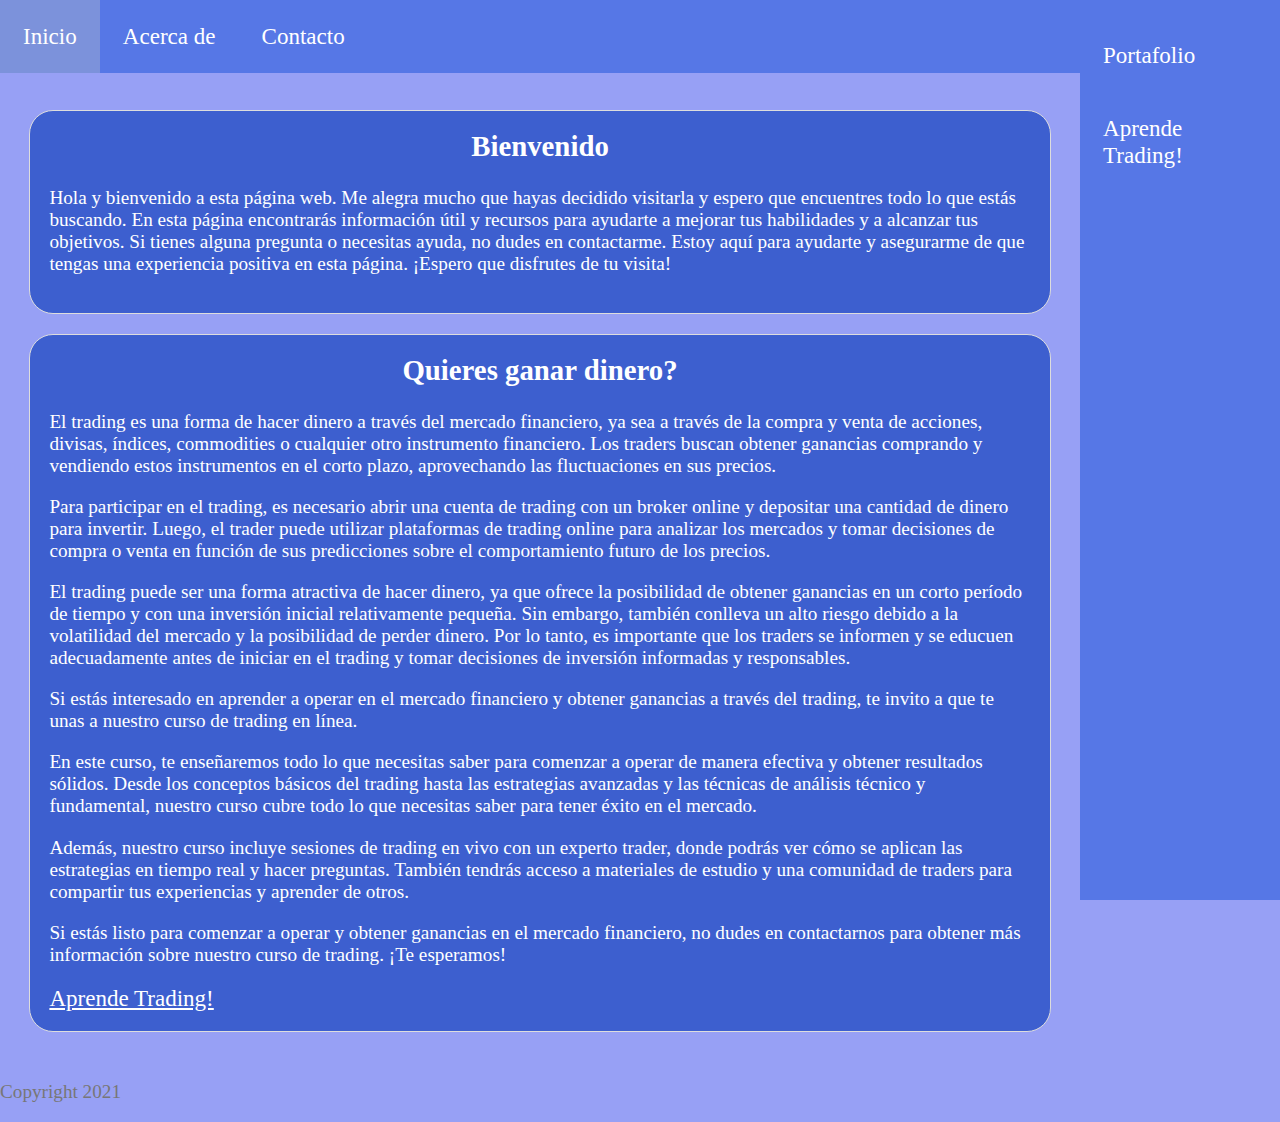
==== commit 667743c3: "Add files via upload" ====
--- a/index.html
+++ b/index.html
@@ -25,12 +25,11 @@
     <main class="contenedor-principal">
         <article>
             <h2>Bienvenido</h2>
-            <p>Nuestro sitio web se especializa en ofrecer servicios de programación de alta calidad. Contamos con un
-                programador altamente capacitado y experimentado que puede manejar cualquier proyecto de programación,
-                desde pequeños scripts hasta aplicaciones completas. Además, ofrecemos tutoriales y recursos en línea
-                para ayudar a las personas que quieren aprender a programar y mejorar sus habilidades. Si estás buscando
-                un sitio confiable y profesional para apoyarte en tus proyectos de programación, ¡no dudes en
-                visitarnos!</p>
+            <p>Hola y bienvenido a esta página web. Me alegra mucho que hayas decidido visitarla y espero que encuentres
+                todo lo que estás buscando. En esta página encontrarás información útil y recursos para ayudarte a
+                mejorar tus habilidades y a alcanzar tus objetivos. Si tienes alguna pregunta o necesitas ayuda, no
+                dudes en contactarme. Estoy aquí para ayudarte y asegurarme de que tengas una experiencia positiva en
+                esta página. ¡Espero que disfrutes de tu visita!</p>
         </article>
         <article>
             <h2>Quieres ganar dinero?</h2>
@@ -50,20 +49,25 @@
                 Por lo tanto, es importante que los traders se informen y se educuen adecuadamente antes de iniciar en
                 el trading y tomar decisiones de inversión informadas y responsables.</p>
 
-            <p>Si estás interesado en aprender a operar en el mercado financiero y obtener ganancias a través del trading,
-            te invito a que te unas a nuestro curso de trading en línea.</p>
+            <p>Si estás interesado en aprender a operar en el mercado financiero y obtener ganancias a través del
+                trading,
+                te invito a que te unas a nuestro curso de trading en línea.</p>
 
             <p>En este curso, te enseñaremos todo lo que necesitas saber para comenzar a operar de manera efectiva y
-            obtener resultados sólidos. Desde los conceptos básicos del trading hasta las estrategias avanzadas y las
-            técnicas de análisis técnico y fundamental, nuestro curso cubre todo lo que necesitas saber para tener éxito
-            en el mercado.</p>
+                obtener resultados sólidos. Desde los conceptos básicos del trading hasta las estrategias avanzadas y
+                las
+                técnicas de análisis técnico y fundamental, nuestro curso cubre todo lo que necesitas saber para tener
+                éxito
+                en el mercado.</p>
 
             <p>Además, nuestro curso incluye sesiones de trading en vivo con un experto trader, donde podrás ver cómo se
-            aplican las estrategias en tiempo real y hacer preguntas. También tendrás acceso a materiales de estudio y
-            una comunidad de traders para compartir tus experiencias y aprender de otros.</p>
+                aplican las estrategias en tiempo real y hacer preguntas. También tendrás acceso a materiales de estudio
+                y
+                una comunidad de traders para compartir tus experiencias y aprender de otros.</p>
 
-            <p>Si estás listo para comenzar a operar y obtener ganancias en el mercado financiero, no dudes en contactarnos
-            para obtener más información sobre nuestro curso de trading. ¡Te esperamos!</p>
+            <p>Si estás listo para comenzar a operar y obtener ganancias en el mercado financiero, no dudes en
+                contactarnos
+                para obtener más información sobre nuestro curso de trading. ¡Te esperamos!</p>
 
             <a href="trading.html">Aprende Trading!</a>
         </article>
